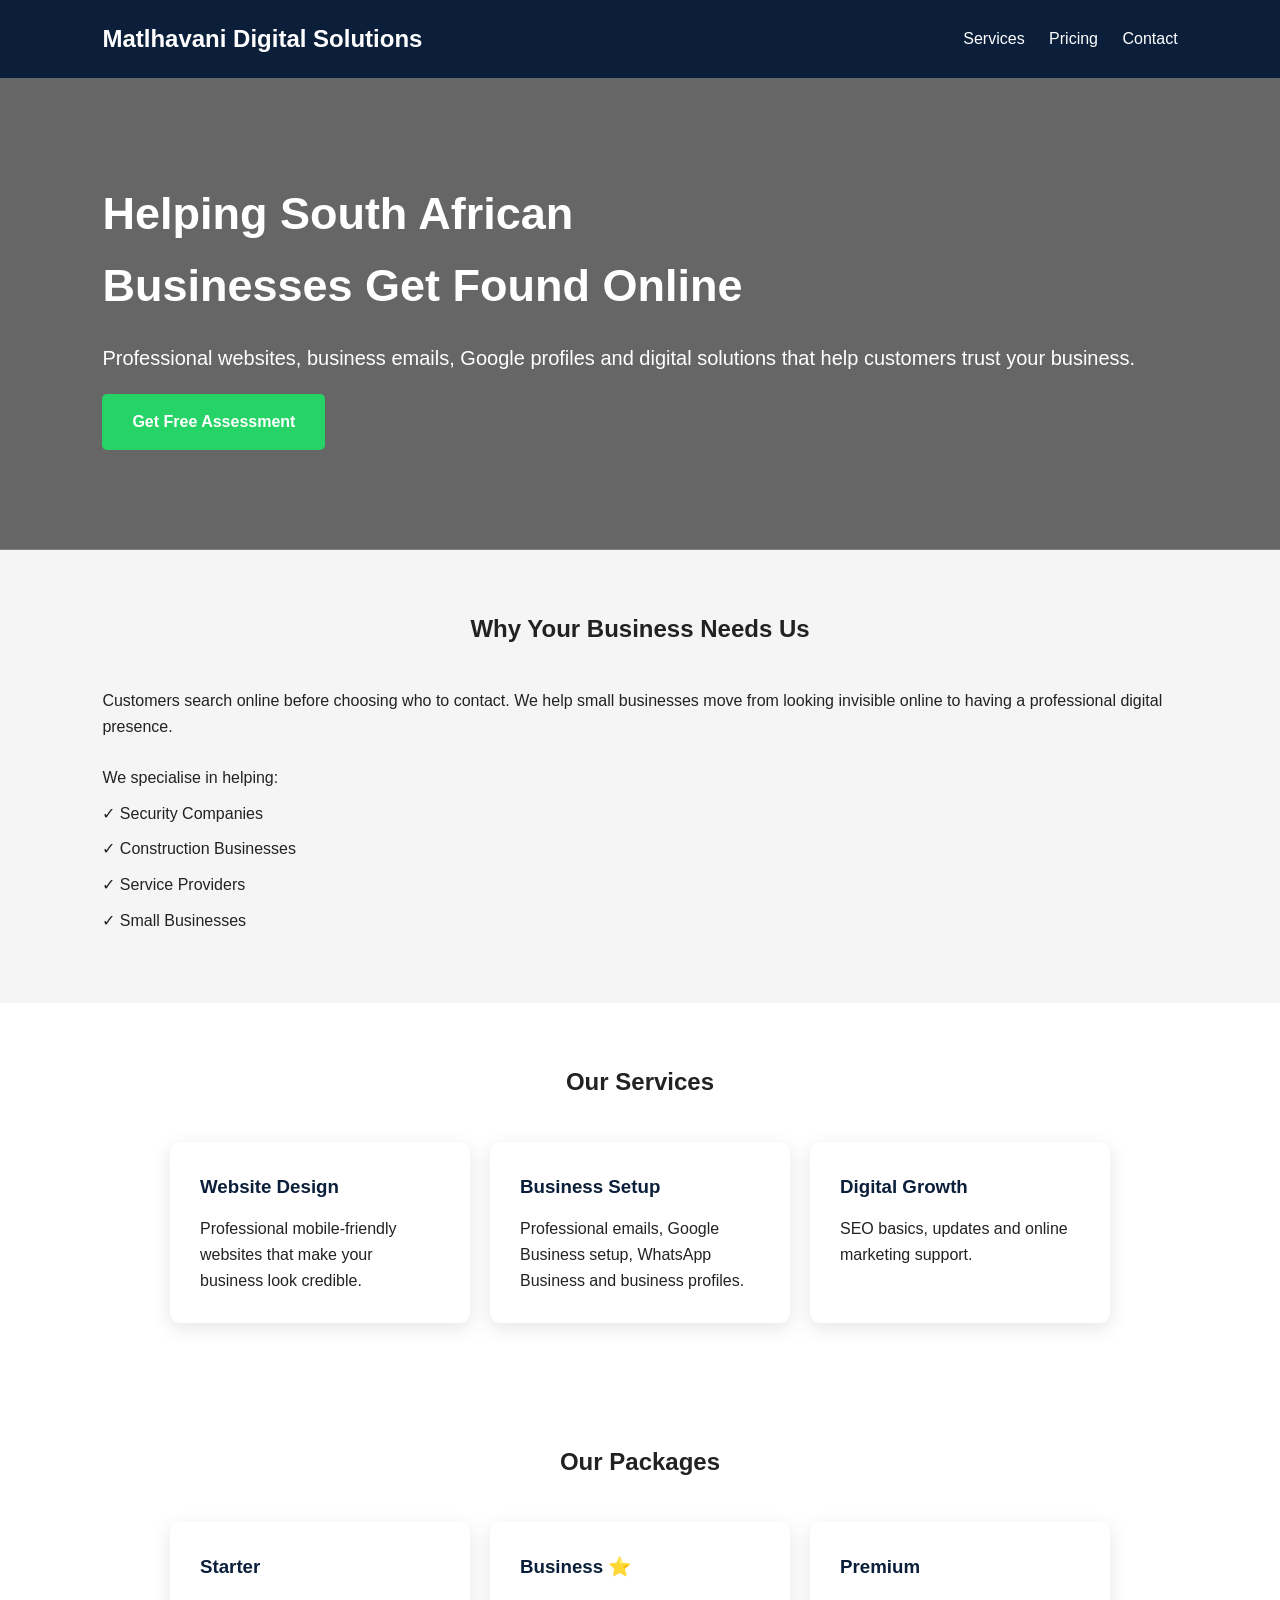
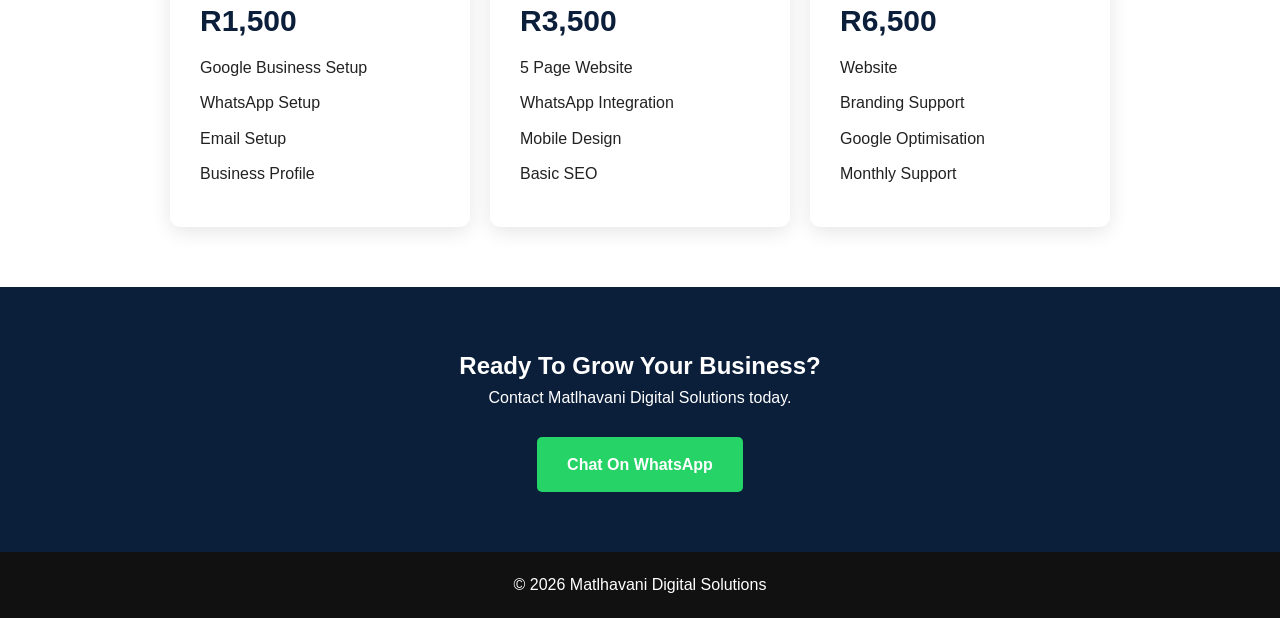
==== Matlhavani-Digital-Solutions/index.html @ cf4c43e6 "Create index.html" ====
<!DOCTYPE html>
<html lang="en">
<head>
<meta charset="UTF-8">
<meta name="viewport" content="width=device-width, initial-scale=1.0">

<title>Matlhavani Digital Solutions | Websites & Online Business Setup</title>

<meta name="description" content="Matlhavani Digital Solutions helps South African businesses create professional websites, business emails, Google profiles and digital solutions.">

<style>

*{
    margin:0;
    padding:0;
    box-sizing:border-box;
    font-family: Arial, Helvetica, sans-serif;
}

body{
    color:#222;
    line-height:1.6;
}

header{
    background:#0b1f3a;
    color:white;
    padding:20px 8%;
    display:flex;
    justify-content:space-between;
    align-items:center;
}

.logo{
    font-size:24px;
    font-weight:bold;
}

nav a{
    color:white;
    text-decoration:none;
    margin-left:20px;
}

.hero{
    background:linear-gradient(rgba(0,0,0,.6),rgba(0,0,0,.6)),
    url("https://images.unsplash.com/photo-1556761175-b413da4baf72");
    background-size:cover;
    background-position:center;
    color:white;
    padding:100px 8%;
}

.hero h1{
    font-size:45px;
    max-width:700px;
}

.hero p{
    font-size:20px;
    margin:20px 0;
}

.button{
    display:inline-block;
    background:#25D366;
    color:white;
    padding:15px 30px;
    border-radius:5px;
    text-decoration:none;
    font-weight:bold;
}


section{
    padding:60px 8%;
}

.title{
    text-align:center;
    margin-bottom:40px;
}


.cards{
    display:flex;
    gap:20px;
    flex-wrap:wrap;
    justify-content:center;
}


.card{
    width:300px;
    padding:30px;
    border-radius:10px;
    box-shadow:0 5px 20px rgba(0,0,0,.1);
}


.card h3{
    color:#0b1f3a;
    margin-bottom:15px;
}


.price{
    font-size:30px;
    font-weight:bold;
    color:#0b1f3a;
}


ul{
    list-style:none;
}


li{
    margin:10px 0;
}


.about{
    background:#f5f5f5;
}


.contact{
    background:#0b1f3a;
    color:white;
    text-align:center;
}


footer{
    background:#111;
    color:white;
    text-align:center;
    padding:20px;
}


@media(max-width:700px){

.hero h1{
    font-size:32px;
}

header{
    flex-direction:column;
}

}

</style>

</head>


<body>


<header>

<div class="logo">
Matlhavani Digital Solutions
</div>


<nav>

<a href="#services">Services</a>
<a href="#pricing">Pricing</a>
<a href="#contact">Contact</a>

</nav>

</header>




<section class="hero">


<h1>
Helping South African Businesses Get Found Online
</h1>


<p>
Professional websites, business emails, Google profiles and digital solutions that help customers trust your business.
</p>


<a class="button" href="https://wa.me/YOURNUMBER">
Get Free Assessment
</a>


</section>





<section class="about">


<h2 class="title">
Why Your Business Needs Us
</h2>


<p>
Customers search online before choosing who to contact.

We help small businesses move from looking invisible online to having a professional digital presence.

</p>


<br>


<p>
We specialise in helping:
</p>


<ul>

<li>✓ Security Companies</li>
<li>✓ Construction Businesses</li>
<li>✓ Service Providers</li>
<li>✓ Small Businesses</li>

</ul>


</section>






<section id="services">


<h2 class="title">
Our Services
</h2>


<div class="cards">


<div class="card">

<h3>
Website Design
</h3>

<p>
Professional mobile-friendly websites that make your business look credible.
</p>

</div>



<div class="card">

<h3>
Business Setup
</h3>

<p>
Professional emails, Google Business setup, WhatsApp Business and business profiles.
</p>

</div>



<div class="card">

<h3>
Digital Growth
</h3>

<p>
SEO basics, updates and online marketing support.
</p>

</div>


</div>

</section>








<section id="pricing">


<h2 class="title">
Our Packages
</h2>



<div class="cards">



<div class="card">

<h3>
Starter
</h3>


<div class="price">
R1,500
</div>


<ul>

<li>Google Business Setup</li>
<li>WhatsApp Setup</li>
<li>Email Setup</li>
<li>Business Profile</li>

</ul>


</div>





<div class="card">


<h3>
Business ⭐
</h3>


<div class="price">
R3,500
</div>


<ul>

<li>5 Page Website</li>
<li>WhatsApp Integration</li>
<li>Mobile Design</li>
<li>Basic SEO</li>

</ul>


</div>





<div class="card">


<h3>
Premium
</h3>


<div class="price">
R6,500
</div>


<ul>

<li>Website</li>
<li>Branding Support</li>
<li>Google Optimisation</li>
<li>Monthly Support</li>


</ul>


</div>



</div>


</section>







<section id="contact" class="contact">


<h2>
Ready To Grow Your Business?
</h2>


<p>
Contact Matlhavani Digital Solutions today.
</p>


<br>


<a class="button" href="https://wa.me/0782716952">

Chat On WhatsApp

</a>



</section>




<footer>

© 2026 Matlhavani Digital Solutions

</footer>



</body>

</html>
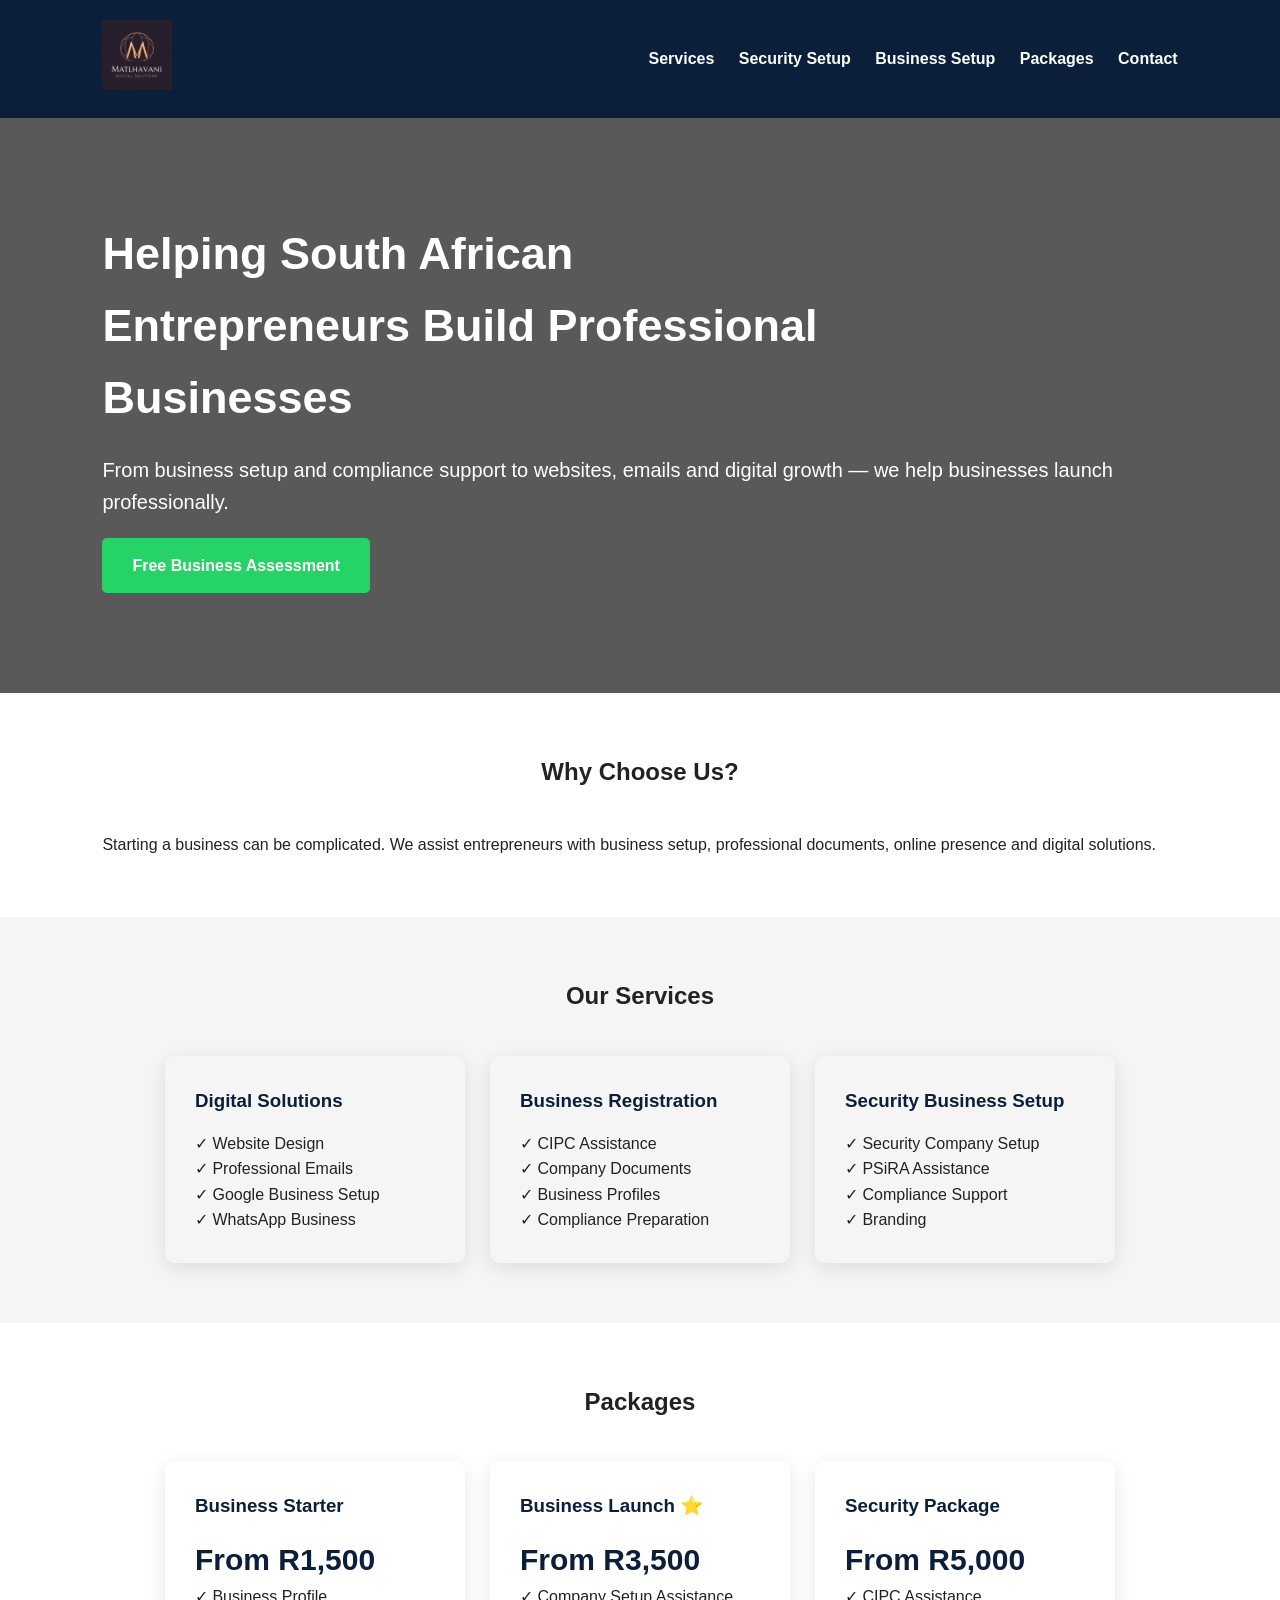
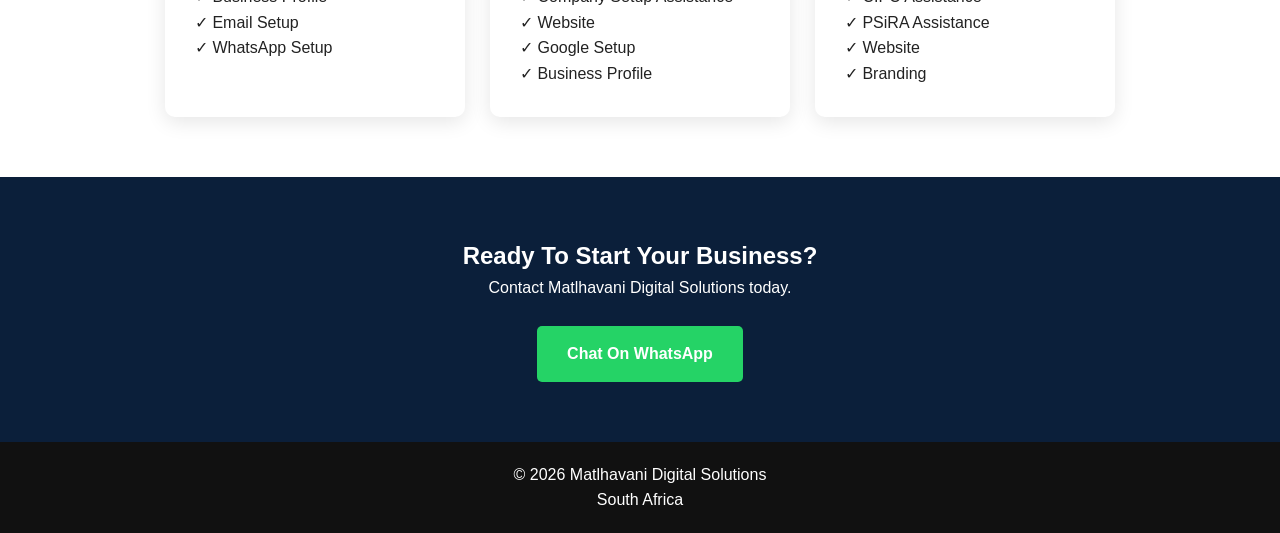
==== commit 04870397: "added files" ====
--- a/Matlhavani-Digital-Solutions/index.html
+++ b/Matlhavani-Digital-Solutions/index.html
@@ -1,242 +1,405 @@
 <!DOCTYPE html>
 <html lang="en">
+
 <head>
+
 <meta charset="UTF-8">
+
 <meta name="viewport" content="width=device-width, initial-scale=1.0">
 
-<title>Matlhavani Digital Solutions | Websites & Online Business Setup</title>
-
-<meta name="description" content="Matlhavani Digital Solutions helps South African businesses create professional websites, business emails, Google profiles and digital solutions.">
+
+<title>
+Matlhavani Digital Solutions | Business Setup & Digital Growth
+</title>
+
+
+<meta name="description" content="Matlhavani Digital Solutions helps South African entrepreneurs with business setup, CIPC assistance, security company setup, websites and digital growth solutions.">
+
 
 <style>
 
+
 *{
-    margin:0;
-    padding:0;
-    box-sizing:border-box;
-    font-family: Arial, Helvetica, sans-serif;
-}
+margin:0;
+padding:0;
+box-sizing:border-box;
+font-family:Arial, sans-serif;
+}
+
 
 body{
-    color:#222;
-    line-height:1.6;
-}
+color:#222;
+line-height:1.6;
+}
+
+
+/* HEADER */
+
 
 header{
-    background:#0b1f3a;
-    color:white;
-    padding:20px 8%;
-    display:flex;
-    justify-content:space-between;
-    align-items:center;
-}
-
-.logo{
-    font-size:24px;
-    font-weight:bold;
-}
+
+background:#0b1f3a;
+
+padding:20px 8%;
+
+display:flex;
+
+justify-content:space-between;
+
+align-items:center;
+
+}
+
+
+
+.logo img{
+
+height:70px;
+
+width:auto;
+
+}
+
+
 
 nav a{
-    color:white;
-    text-decoration:none;
-    margin-left:20px;
-}
+
+color:white;
+
+text-decoration:none;
+
+margin-left:20px;
+
+font-weight:bold;
+
+}
+
+
+
+
+
+/* HERO */
+
 
 .hero{
-    background:linear-gradient(rgba(0,0,0,.6),rgba(0,0,0,.6)),
-    url("https://images.unsplash.com/photo-1556761175-b413da4baf72");
-    background-size:cover;
-    background-position:center;
-    color:white;
-    padding:100px 8%;
-}
+
+
+background:
+
+linear-gradient(rgba(0,0,0,.65),rgba(0,0,0,.65)),
+
+url("https://images.unsplash.com/photo-1556761175-b413da4baf72");
+
+
+background-size:cover;
+
+background-position:center;
+
+
+padding:100px 8%;
+
+color:white;
+
+
+}
+
+
 
 .hero h1{
-    font-size:45px;
-    max-width:700px;
-}
+
+font-size:45px;
+
+max-width:750px;
+
+}
+
 
 .hero p{
-    font-size:20px;
-    margin:20px 0;
-}
+
+font-size:20px;
+
+margin:20px 0;
+
+}
+
+
+
+
 
 .button{
-    display:inline-block;
-    background:#25D366;
-    color:white;
-    padding:15px 30px;
-    border-radius:5px;
-    text-decoration:none;
-    font-weight:bold;
-}
+
+background:#25D366;
+
+color:white;
+
+padding:15px 30px;
+
+border-radius:5px;
+
+text-decoration:none;
+
+display:inline-block;
+
+font-weight:bold;
+
+}
+
+
 
 
 section{
-    padding:60px 8%;
-}
+
+padding:60px 8%;
+
+}
+
+
+
 
 .title{
-    text-align:center;
-    margin-bottom:40px;
-}
+
+text-align:center;
+
+margin-bottom:40px;
+
+}
+
+
 
 
 .cards{
-    display:flex;
-    gap:20px;
-    flex-wrap:wrap;
-    justify-content:center;
-}
+
+display:flex;
+
+flex-wrap:wrap;
+
+justify-content:center;
+
+gap:25px;
+
+}
+
+
+
 
 
 .card{
-    width:300px;
-    padding:30px;
-    border-radius:10px;
-    box-shadow:0 5px 20px rgba(0,0,0,.1);
-}
+
+width:300px;
+
+padding:30px;
+
+box-shadow:0 5px 20px rgba(0,0,0,.1);
+
+border-radius:10px;
+
+}
+
+
 
 
 .card h3{
-    color:#0b1f3a;
-    margin-bottom:15px;
-}
+
+color:#0b1f3a;
+
+margin-bottom:15px;
+
+}
+
+
 
 
 .price{
-    font-size:30px;
-    font-weight:bold;
-    color:#0b1f3a;
-}
-
-
-ul{
-    list-style:none;
-}
-
-
-li{
-    margin:10px 0;
-}
-
-
-.about{
-    background:#f5f5f5;
-}
+
+font-size:30px;
+
+font-weight:bold;
+
+color:#0b1f3a;
+
+}
+
+
+
+
+.grey{
+
+background:#f5f5f5;
+
+}
+
+
 
 
 .contact{
-    background:#0b1f3a;
-    color:white;
-    text-align:center;
-}
+
+background:#0b1f3a;
+
+color:white;
+
+text-align:center;
+
+}
+
 
 
 footer{
-    background:#111;
-    color:white;
-    text-align:center;
-    padding:20px;
-}
+
+background:#111;
+
+color:white;
+
+text-align:center;
+
+padding:20px;
+
+}
+
+
+
 
 
 @media(max-width:700px){
 
+
+header{
+
+flex-direction:column;
+
+}
+
+
+nav{
+
+margin-top:20px;
+
+}
+
+
 .hero h1{
-    font-size:32px;
-}
-
-header{
-    flex-direction:column;
-}
-
-}
+
+font-size:32px;
+
+}
+
+
+}
+
+
 
 </style>
 
+
 </head>
 
 
+
 <body>
 
 
+
 <header>
 
+
 <div class="logo">
-Matlhavani Digital Solutions
-</div>
+
+<img src="logo.jpg" alt="Matlhavani Digital Solutions Logo">
+
+</div>
+
 
 
 <nav>
 
-<a href="#services">Services</a>
-<a href="#pricing">Pricing</a>
-<a href="#contact">Contact</a>
+
+<a href="#services">
+Services
+</a>
+
+
+<a href="security-company-registration.html">
+Security Setup
+</a>
+
+
+<a href="business-registration.html">
+Business Setup
+</a>
+
+
+<a href="#packages">
+Packages
+</a>
+
+
+<a href="#contact">
+Contact
+</a>
+
 
 </nav>
 
+
 </header>
 
 
 
 
+
+
+
 <section class="hero">
 
 
 <h1>
-Helping South African Businesses Get Found Online
+
+Helping South African Entrepreneurs Build Professional Businesses
+
 </h1>
 
 
-<p>
-Professional websites, business emails, Google profiles and digital solutions that help customers trust your business.
-</p>
-
-
-<a class="button" href="https://wa.me/YOURNUMBER">
-Get Free Assessment
+
+<p>
+
+From business setup and compliance support to websites, emails and digital growth — we help businesses launch professionally.
+
+</p>
+
+
+
+<a class="button" href="https://wa.me/27782716952">
+
+Free Business Assessment
+
 </a>
 
 
+
 </section>
 
 
 
 
 
-<section class="about">
+
+
+<section>
 
 
 <h2 class="title">
-Why Your Business Needs Us
+
+Why Choose Us?
+
 </h2>
 
 
-<p>
-Customers search online before choosing who to contact.
-
-We help small businesses move from looking invisible online to having a professional digital presence.
-
-</p>
-
-
-<br>
-
-
-<p>
-We specialise in helping:
-</p>
-
-
-<ul>
-
-<li>✓ Security Companies</li>
-<li>✓ Construction Businesses</li>
-<li>✓ Service Providers</li>
-<li>✓ Small Businesses</li>
-
-</ul>
+
+<p>
+
+Starting a business can be complicated. We assist entrepreneurs with business setup, professional documents, online presence and digital solutions.
+
+</p>
+
 
 
 </section>
@@ -246,59 +409,119 @@
 
 
 
-<section id="services">
+
+<section id="services" class="grey">
 
 
 <h2 class="title">
+
 Our Services
+
 </h2>
 
 
+
 <div class="cards">
 
 
+
 <div class="card">
 
 <h3>
-Website Design
+Digital Solutions
 </h3>
 
-<p>
-Professional mobile-friendly websites that make your business look credible.
-</p>
-
-</div>
+
+<p>
+
+✓ Website Design
+
+<br>
+
+✓ Professional Emails
+
+<br>
+
+✓ Google Business Setup
+
+<br>
+
+✓ WhatsApp Business
+
+</p>
+
+
+</div>
+
+
 
 
 
 <div class="card">
 
 <h3>
-Business Setup
+Business Registration
 </h3>
 
-<p>
-Professional emails, Google Business setup, WhatsApp Business and business profiles.
-</p>
-
-</div>
+
+<p>
+
+✓ CIPC Assistance
+
+<br>
+
+✓ Company Documents
+
+<br>
+
+✓ Business Profiles
+
+<br>
+
+✓ Compliance Preparation
+
+</p>
+
+
+</div>
+
+
 
 
 
 <div class="card">
 
+
 <h3>
-Digital Growth
+Security Business Setup
 </h3>
 
-<p>
-SEO basics, updates and online marketing support.
-</p>
-
-</div>
-
-
-</div>
+
+<p>
+
+✓ Security Company Setup
+
+<br>
+
+✓ PSiRA Assistance
+
+<br>
+
+✓ Compliance Support
+
+<br>
+
+✓ Branding
+
+</p>
+
+
+</div>
+
+
+
+</div>
+
 
 </section>
 
@@ -309,11 +532,14 @@
 
 
 
-<section id="pricing">
+
+<section id="packages">
 
 
 <h2 class="title">
-Our Packages
+
+Packages
+
 </h2>
 
 
@@ -325,26 +551,32 @@
 <div class="card">
 
 <h3>
-Starter
+Business Starter
 </h3>
 
 
 <div class="price">
-R1,500
-</div>
-
-
-<ul>
-
-<li>Google Business Setup</li>
-<li>WhatsApp Setup</li>
-<li>Email Setup</li>
-<li>Business Profile</li>
-
-</ul>
-
-
-</div>
+From R1,500
+</div>
+
+
+<p>
+
+✓ Business Profile
+
+<br>
+
+✓ Email Setup
+
+<br>
+
+✓ WhatsApp Setup
+
+</p>
+
+
+</div>
+
 
 
 
@@ -354,26 +586,37 @@
 
 
 <h3>
-Business ⭐
+Business Launch ⭐
 </h3>
 
 
 <div class="price">
-R3,500
-</div>
-
-
-<ul>
-
-<li>5 Page Website</li>
-<li>WhatsApp Integration</li>
-<li>Mobile Design</li>
-<li>Basic SEO</li>
-
-</ul>
-
-
-</div>
+From R3,500
+</div>
+
+
+<p>
+
+✓ Company Setup Assistance
+
+<br>
+
+✓ Website
+
+<br>
+
+✓ Google Setup
+
+<br>
+
+✓ Business Profile
+
+</p>
+
+
+</div>
+
+
 
 
 
@@ -383,24 +626,32 @@
 
 
 <h3>
-Premium
+Security Package
 </h3>
 
 
 <div class="price">
-R6,500
-</div>
-
-
-<ul>
-
-<li>Website</li>
-<li>Branding Support</li>
-<li>Google Optimisation</li>
-<li>Monthly Support</li>
-
-
-</ul>
+From R5,000
+</div>
+
+
+<p>
+
+✓ CIPC Assistance
+
+<br>
+
+✓ PSiRA Assistance
+
+<br>
+
+✓ Website
+
+<br>
+
+✓ Branding
+
+</p>
 
 
 </div>
@@ -418,43 +669,54 @@
 
 
 
+
 <section id="contact" class="contact">
 
 
 <h2>
-Ready To Grow Your Business?
+
+Ready To Start Your Business?
+
 </h2>
 
 
 <p>
+
 Contact Matlhavani Digital Solutions today.
-</p>
-
-
-<br>
-
-
-<a class="button" href="https://wa.me/0782716952">
+
+</p>
+
+
+<br>
+
+
+<a class="button" href="https://wa.me/27782716952">
 
 Chat On WhatsApp
 
 </a>
 
 
-
 </section>
 
 
 
 
+
+
 <footer>
 
 © 2026 Matlhavani Digital Solutions
 
+<br>
+
+South Africa
+
 </footer>
 
 
 
+
 </body>
 
-</html>+</html>
